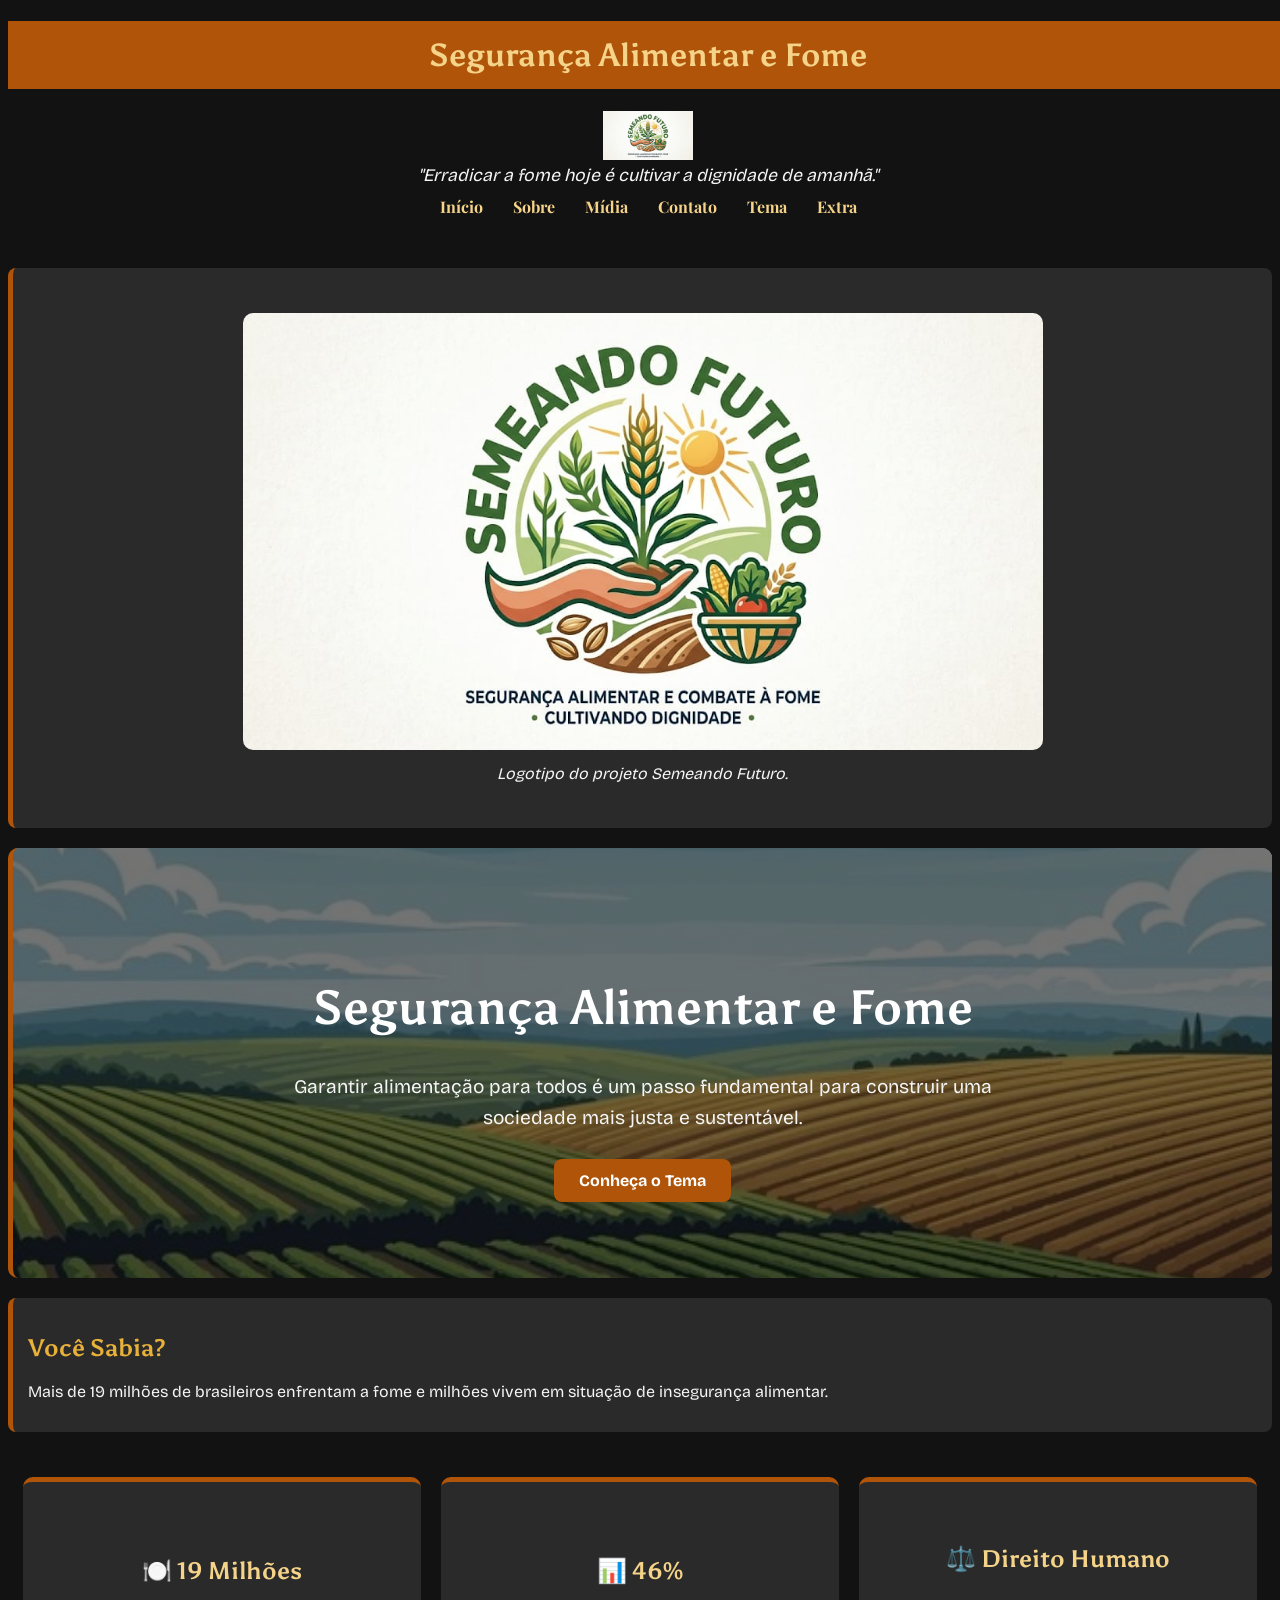
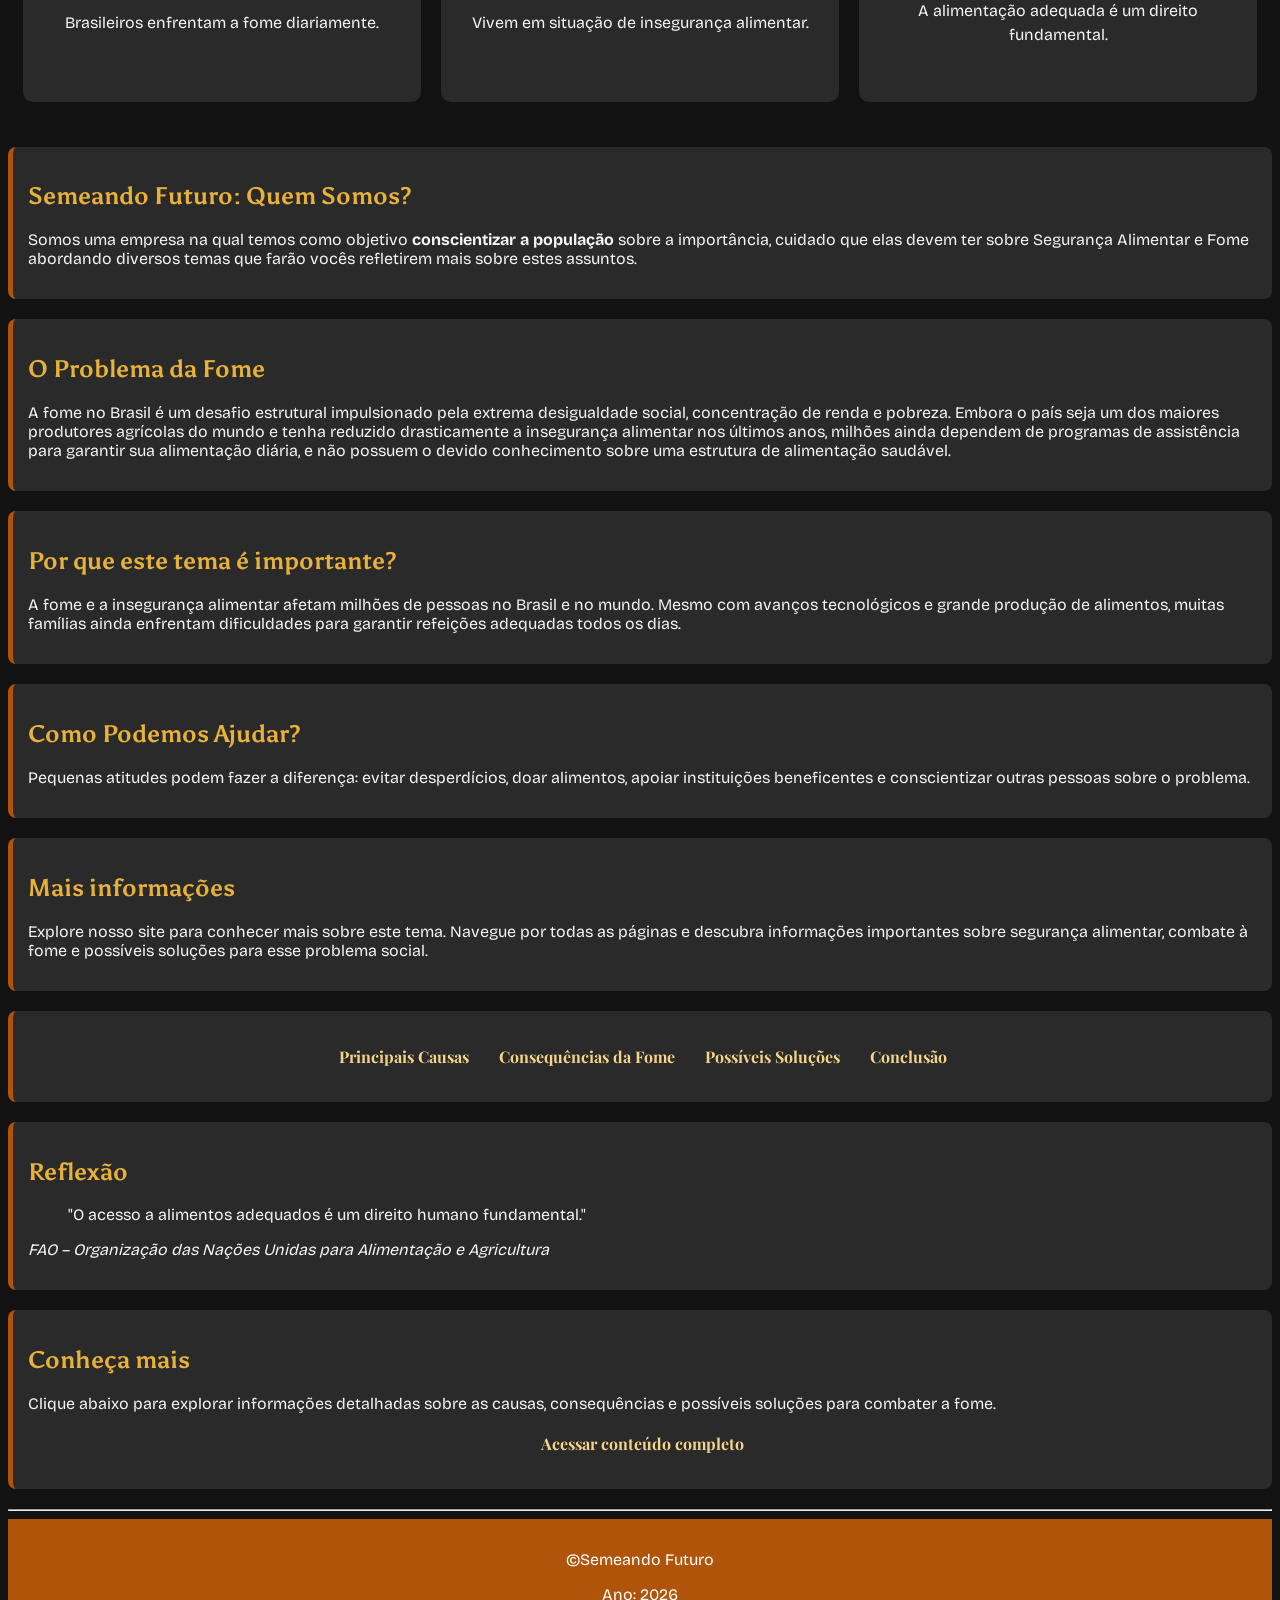
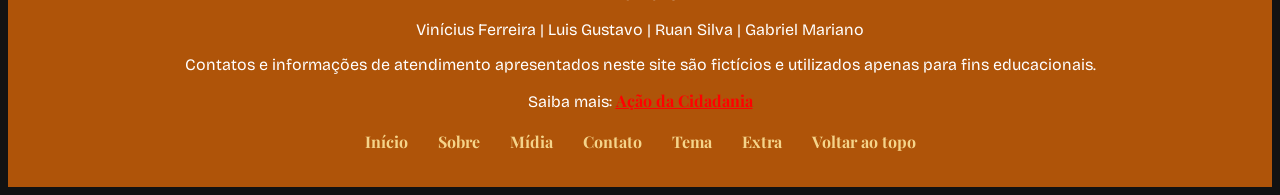
==== index.html @ 57f0143e "teste 1" ====
<!--blockquote com sitação de fonte real -->
<!doctype html>
<html lang="pt-BR">
  <head>
    <meta charset="UTF-8" />
    <meta name="viewport" content="width=device-width, initial-scale=1.0" />
    <title>Home(Pagina inicial)</title>
    <link rel="icon" href="imagens/favicon.png" />
    <link rel="stylesheet" href="css/style.css" />
    <link rel="preconnect" href="https://fonts.googleapis.com" />
    <link rel="preconnect" href="https://fonts.gstatic.com" crossorigin />

    <link
      href="https://fonts.googleapis.com/css2?family=Asul:wght@400;700&family=Bricolage+Grotesque:wght@400;500;600;700&family=Playfair+Display:wght@400;600;700&display=swap"
      rel="stylesheet"
    />
  </head>

  <body class="home" id="topo">
    <header class="header-index">
      <h1>Segurança Alimentar e Fome</h1>
      <hr />
      <img
        src="imagens/logojpeg.jpeg"
        alt="Logo Semeando Futuro"
        width="50%"
        class="logo-central"
      />

      <p class="slogan">
        "Erradicar a fome hoje é cultivar a dignidade de amanhã."
      </p>

      <!-- MENU -->
      <nav>
        <ul>
          <li><a href="index.html">Início</a></li>
          <li><a href="sobre.html">Sobre</a></li>
          <li><a href="midia.html">Mídia</a></li>
          <li><a href="contato.html">Contato</a></li>
          <li><a href="tema.html">Tema</a></li>
          <li><a href="extra.html">Extra</a></li>
        </ul>
      </nav>
    </header>
    <section>
      <figure>
        <img src="imagens/logojpeg.jpeg" alt="Logo do projeto" />
        <figcaption>Logotipo do projeto Semeando Futuro.</figcaption>
      </figure>
    </section>
    <section class="hero">
      <div class="hero-conteudo">
        <h1>Segurança Alimentar e Fome</h1>

        <p>
          Garantir alimentação para todos é um passo fundamental para construir
          uma sociedade mais justa e sustentável.
        </p>

        <a href="tema.html" class="btn-hero"> Conheça o Tema </a>
      </div>
    </section>

    <section class="curiosidade-destaque">
      <h2>Você Sabia?</h2>

      <p>
        Mais de 19 milhões de brasileiros enfrentam a fome e milhões vivem em
        situação de insegurança alimentar.
      </p>
    </section>
    <section class="cards-destaque">
      <div class="card">
        <h3>🍽️ 19 Milhões</h3>
        <p>Brasileiros enfrentam a fome diariamente.</p>
      </div>

      <div class="card">
        <h3>📊 46%</h3>
        <p>Vivem em situação de insegurança alimentar.</p>
      </div>

      <div class="card">
        <h3>⚖️ Direito Humano</h3>
        <p>A alimentação adequada é um direito fundamental.</p>
      </div>
    </section>
    <main>
      <section>
        <h2>Semeando Futuro: Quem Somos?</h2>
        <p>
          Somos uma empresa na qual temos como objetivo
          <strong>conscientizar a população</strong> sobre a importância,
          cuidado que elas devem ter sobre Segurança Alimentar e Fome abordando
          diversos temas que farão vocês refletirem mais sobre estes assuntos.
        </p>
      </section>

      <section>
        <h2>O Problema da Fome</h2>
        <p>
          A fome no Brasil é um desafio estrutural impulsionado pela extrema
          desigualdade social, concentração de renda e pobreza. Embora o país
          seja um dos maiores produtores agrícolas do mundo e tenha reduzido
          drasticamente a insegurança alimentar nos últimos anos, milhões ainda
          dependem de programas de assistência para garantir sua alimentação
          diária, e não possuem o devido conhecimento sobre uma estrutura de
          alimentação saudável.
        </p>
      </section>
      <section>
        <h2>Por que este tema é importante?</h2>

        <p>
          A fome e a insegurança alimentar afetam milhões de pessoas no Brasil e
          no mundo. Mesmo com avanços tecnológicos e grande produção de
          alimentos, muitas famílias ainda enfrentam dificuldades para garantir
          refeições adequadas todos os dias.
        </p>
      </section>
      <section>
        <h2>Como Podemos Ajudar?</h2>

        <p>
          Pequenas atitudes podem fazer a diferença: evitar desperdícios, doar
          alimentos, apoiar instituições beneficentes e conscientizar outras
          pessoas sobre o problema.
        </p>
      </section>

      <section>
        <h2>Mais informações</h2>
        <p>
          Explore nosso site para conhecer mais sobre este tema. Navegue por
          todas as páginas e descubra informações importantes sobre segurança
          alimentar, combate à fome e possíveis soluções para esse problema
          social.
        </p>
      </section>

      <section>
        <nav>
          <ul>
            <li><a href="tema.html#causas">Principais Causas</a></li>
            <li><a href="tema.html#consequencias">Consequências da Fome</a></li>
            <li><a href="tema.html#solucoes">Possíveis Soluções</a></li>
            <li><a href="tema.html#conclusao">Conclusão</a></li>
          </ul>
        </nav>
      </section>
      <section>
        <h2>Reflexão</h2>

        <blockquote cite="https://www.fao.org">
          "O acesso a alimentos adequados é um direito humano fundamental."
        </blockquote>

        <p>
          <cite
            >FAO – Organização das Nações Unidas para Alimentação e
            Agricultura</cite
          >
        </p>
      </section>
      <section>
        <h2>Conheça mais</h2>

        <p>
          Clique abaixo para explorar informações detalhadas sobre as causas,
          consequências e possíveis soluções para combater a fome.
        </p>
        <nav>
          <ul>
            <li>
              <a href="tema.html">Acessar conteúdo completo</a>
            </li>
          </ul>
        </nav>
      </section>
    </main>

    <hr />
    <footer>
      <p>&copy;Semeando Futuro</p>
      <p>Ano: 2026</p>
      <p>Vinícius Ferreira | Luis Gustavo | Ruan Silva | Gabriel Mariano</p>
      <p>
        Contatos e informações de atendimento apresentados neste site são
        fictícios e utilizados apenas para fins educacionais.
      </p>
      <p>
        Saiba mais:
        <a
          href="https://www.acaodacidadania.org.br/"
          target="_blank"
          rel="noopener noreferrer"
          class="link-externo"
        >
          Ação da Cidadania
        </a>
      </p>
      <nav>
        <ul>
          <li><a href="index.html">Início</a></li>
          <li><a href="sobre.html">Sobre</a></li>
          <li><a href="midia.html">Mídia</a></li>
          <li><a href="contato.html">Contato</a></li>
          <li><a href="tema.html">Tema</a></li>
          <li><a href="extra.html">Extra</a></li>
          <li><a href="#topo">Voltar ao topo</a></li>
        </ul>
      </nav>
    </footer>
  </body>
</html>
---- css/style.css ----
@charset "UTF-8";

/*! DARK MODE */
@media (prefers-color-scheme: dark) {
  body {
    background-color: #121212;
    color: #f5f5f5;
  }
}
/* ========================================================================== */
/* Cores Usadas no projeto */
/* ========================================================================== */
/*:root {
  --cor-principal: #af5409;
  --cor-secundaria: #f5d48a;
  --cor-fundo: #121212;
  --fonte-corpo: "Bricolage Grotesque", sans-serif;
  --fonte-titulo: "Asul", serif;
}*/

.boas-vindas {
  text-align: center;
}
.slogan {
  font-style: italic;
  text-align: center;
}
header img {
  display: block;
  margin: 20px auto;
  width: 300px;
}
.logo-central {
  display: block;
  margin: 20px auto;
  width: 50%;
  max-width: 800px;
}
.curiosidade {
  text-align: center;
}
table {
  margin: 0 auto;
  border-collapse: collapse;
}
figure {
  text-align: center;
  margin: 30px auto;
}

figure img {
  width: 70%;
  max-width: 800px;
  border-radius: 10px;
}
#graficos img {
  width: 100%;
  max-width: 900px;
}

figcaption {
  margin-top: 10px;
  font-style: italic;
}
.tabela-dados table {
  width: 100%;
  border-collapse: collapse;
  background-color: white;
  color: #222;
}

.tabela-dados th {
  background-color: #c76b00;
  color: white;
  padding: 12px;
  border: 1px solid #ccc;
}

.tabela-dados td {
  padding: 12px;
  border: 1px solid #ccc;
  color: #222;
}

.tabela-dados tbody tr:nth-child(even) {
  background-color: #f5f5f5;
}

.tabela-dados tbody tr:hover {
  background-color: #ffe0b2;
}

.tabela-dados tfoot td {
  background-color: #e0e0e0;
  color: #333;
  font-style: italic;
  font-weight: bold;
  text-align: center;
}
.galeria-tema {
  display: flex;
  justify-content: center;
  align-items: flex-start;
  gap: 20px;
  flex-wrap: wrap;
}

.galeria-tema figure {
  width: 45%;
}

.galeria-tema img {
  width: 100%;
  height: auto;
}
.galeria {
  display: grid;
  grid-template-columns: repeat(auto-fill, minmax(300px, 1fr));
  gap: 20px;
}
.galeria img {
  width: 100%;
  height: 250px;
  object-fit: cover;

  transition: transform 0.3s ease;
}

.galeria img:hover {
  transform: scale(1.05);
}
.tabela-dados {
  overflow-x: auto;
}

.tabela-dados table {
  width: 90%;
  margin: 0 auto;
}
iframe {
  display: block;
  margin: 20px auto;
  max-width: 100%;
  border-radius: 10px;
  border: none;
}
details {
  margin-top: 15px;
}

summary {
  cursor: pointer;
  font-weight: bold;
  color: #f5d48a;
  margin-bottom: 15px;
}

summary:hover {
  color: #e55934;
}

/* ========================================================================== */
/* GERAL */
/* ========================================================================== */

body {
  background-color: #121212;
  color: #f5f5f5;
  font-family: "Bricolage Grotesque", sans-serif;
  padding-top: 120px;
}
body.home {
  padding-top: 280px;
}

/* ========================================================================== */
/* TÍTULOS */
/* ========================================================================== */

h1,
h2,
h3,
h4,
h5,
h6 {
  font-family: "Asul", serif;
}
h1 {
  background-color: #af5409;
  color: #f5d48a;
  text-align: center;
  padding: 15px;
}

header h1,
header h2 {
  text-align: center;
}

h2,
h3,
h4,
h5,
h6 {
  color: #e7b13a;
}

form h3 {
  text-align: center;
}

form legend {
  display: table;
  margin: 0 auto;
  color: #e7b13a;
}

/* ========================================================================== */
/* MENU */
/* ========================================================================== */

nav ul {
  list-style-type: none;
  padding: 0;
  margin: 20px 0;
  display: flex;
  justify-content: center;
  gap: 30px;
}

nav a {
  text-decoration: none;
  color: #f5d48a;
  font-weight: bold;
  font-family: "Playfair Display", serif;
  transition: 0.3s;
}

nav a:hover {
  color: #e55934;
}

/* ========================================================================== */
/* CABEÇALHO FIXO */
/* ========================================================================== */

header {
  position: fixed;
  top: 0;
  width: 100%;
  z-index: 1000;
  background-color: #121212;
}

header hr {
  display: none;
}

/* ========================================================================== */
/* SEÇÕES */
/* ========================================================================== */

section {
  background-color: #2a2a2a;
  border-left: 5px solid #af5409;
  padding: 15px;
  margin: 20px 0;
  border-radius: 8px;
}

/* ========================================================================== */
/* FORMULÁRIOS */
/* ========================================================================== */

input,
select,
textarea {
  background-color: #252525;
  color: #ffffff;
  border: 1px solid #c06a12;
  border-radius: 4px;
  padding: 6px;
}
input:focus,
select:focus,
textarea:focus {
  outline: 3px solid #e7b13a;
  outline-offset: 2px;
}
/* ========================================================================== */
/* HERO */
/* ========================================================================== */

/* Hero da página inicial */
.hero {
  background-size: cover;
  background-position: center;
  min-height: 400px;

  display: flex;
  justify-content: center;
  align-items: center;

  text-align: center;

  border-radius: 10px;
  margin: 20px 0;

  background-image:
    linear-gradient(rgba(0, 0, 0, 0.55), rgba(0, 0, 0, 0.55)),
    url("../imagens/galeria/imagem5.jpeg");
}

/* Hero da página Sobre */
.hero-sobre {
  background-image:
    linear-gradient(rgba(0, 0, 0, 0.55), rgba(0, 0, 0, 0.55)),
    url("../imagens/galeria/imagem6.jpeg");
}

/* Hero da página Tema */
.hero-tema {
  background-image:
    linear-gradient(rgba(0, 0, 0, 0.55), rgba(0, 0, 0, 0.55)),
    url("../imagens/galeria/imagem7.jpeg");
}
/* Hero da página Extra */
.hero-extra {
  background-image:
    linear-gradient(rgba(0, 0, 0, 0.55), rgba(0, 0, 0, 0.55)),
    url("../imagens/galeria/imagem8.jpeg");
}
.hero-conteudo {
  max-width: 700px;
  padding: 20px;
}

.hero h1 {
  background: none;
  color: white;
  font-size: clamp(2rem, 4vw, 3rem);
  margin-bottom: 20px;
}

.hero p {
  font-size: 1.2rem;
  line-height: 1.6;
  margin-bottom: 25px;
}

.btn-hero {
  display: inline-block;

  background-color: #af5409;
  color: white;

  text-decoration: none;

  padding: 12px 25px;

  border-radius: 8px;

  font-weight: bold;

  transition: 0.3s;
}

.btn-hero:hover {
  background-color: #c76b00;
  transform: scale(1.05);
}

/* ========================================================================== */
/* RODAPÉ */
/* ========================================================================== */

footer {
  background-color: #af5409;
  color: white;
  text-align: center;
  padding: 15px;
}

/* ========================================================================== */
/* CARDS */
/* ========================================================================== */

.cards-destaque {
  display: grid;
  grid-template-columns: repeat(auto-fill, minmax(380px, 1fr));
  gap: 20px;
  margin: 30px 0;
  background: transparent;
  border-left: none;
}
.card {
  background-color: #2a2a2a;
  border-top: 5px solid #af5409;

  padding: 20px;
  border-radius: 10px;

  text-align: center;

  min-height: 180px;

  display: flex;
  flex-direction: column;
  justify-content: center;

  transition: transform 0.3s ease;
}

.card:hover {
  transform: translateY(-5px);
}

.card h3 {
  color: #f5d48a;
  margin-bottom: 10px;
  font-size: 1.5rem;
}

.card p {
  color: #f5f5f5;
  line-height: 1.5;
}
.cards-integrantes {
  display: grid;
  grid-template-columns: repeat(4, 1fr);
  gap: 20px;

  background: transparent;
  border: none;
  padding: 0;
}

/* ========================================================================== */
/* Links importantes */
/* ========================================================================== */

.link-externo,
.link-destaque {
  font-family: "Playfair Display", serif;
}

.link-destaque {
  color: red;
  font-weight: bold;
  text-decoration: none;
}

.link-destaque:hover {
  color: #ff6666;
  text-decoration: underline;
}

/* Links externos */

.link-externo {
  color: red;
  font-weight: bold;
}

.link-externo:hover {
  color: #ff6666;
}

/* ========================================================================== */
/* LAYOUT TEMA */
/* ========================================================================== */

.layout-tema {
  display: grid;
  grid-template-areas: "aside main";
  grid-template-columns: 250px 1fr;
  gap: 25px;

  max-width: 1400px;
  margin: 0 auto;
  padding: 20px;
}

.menu-lateral {
  grid-area: aside;

  background-color: #2a2a2a;
  border-left: 5px solid #af5409;
  border-radius: 8px;

  padding: 15px;

  position: sticky;
  top: 140px;

  align-self: start;
}

.menu-lateral h3 {
  margin-top: 0;
  text-align: center;
}

.menu-lateral ul {
  list-style: none;
  padding: 0;
}

.menu-lateral li {
  margin: 12px 0;
}

.menu-lateral a {
  color: #f5d48a;
  text-decoration: none;
  font-weight: bold;
}

.menu-lateral a:hover {
  color: #e55934;
}

.conteudo-tema {
  grid-area: main;
}

/* ========================================================================== */
/* Responsivo */
/* ========================================================================== */

@media (max-width: 900px) {
  .layout-tema {
    grid-template-areas:
      "aside"
      "main";

    grid-template-columns: 1fr;
  }

  .menu-lateral {
    position: static;
  }
}
section[id] {
  scroll-margin-top: 150px;
}
/* HOME */

body.home {
  padding-top: 240px;
}

.header-index .logo-central {
  width: 12%;
  max-width: 90px;
  margin: 5px auto;
}

.header-index .slogan {
  margin: 5px 0;
  font-size: 1.1rem;
}

.header-index nav ul {
  margin: 10px 0;
}
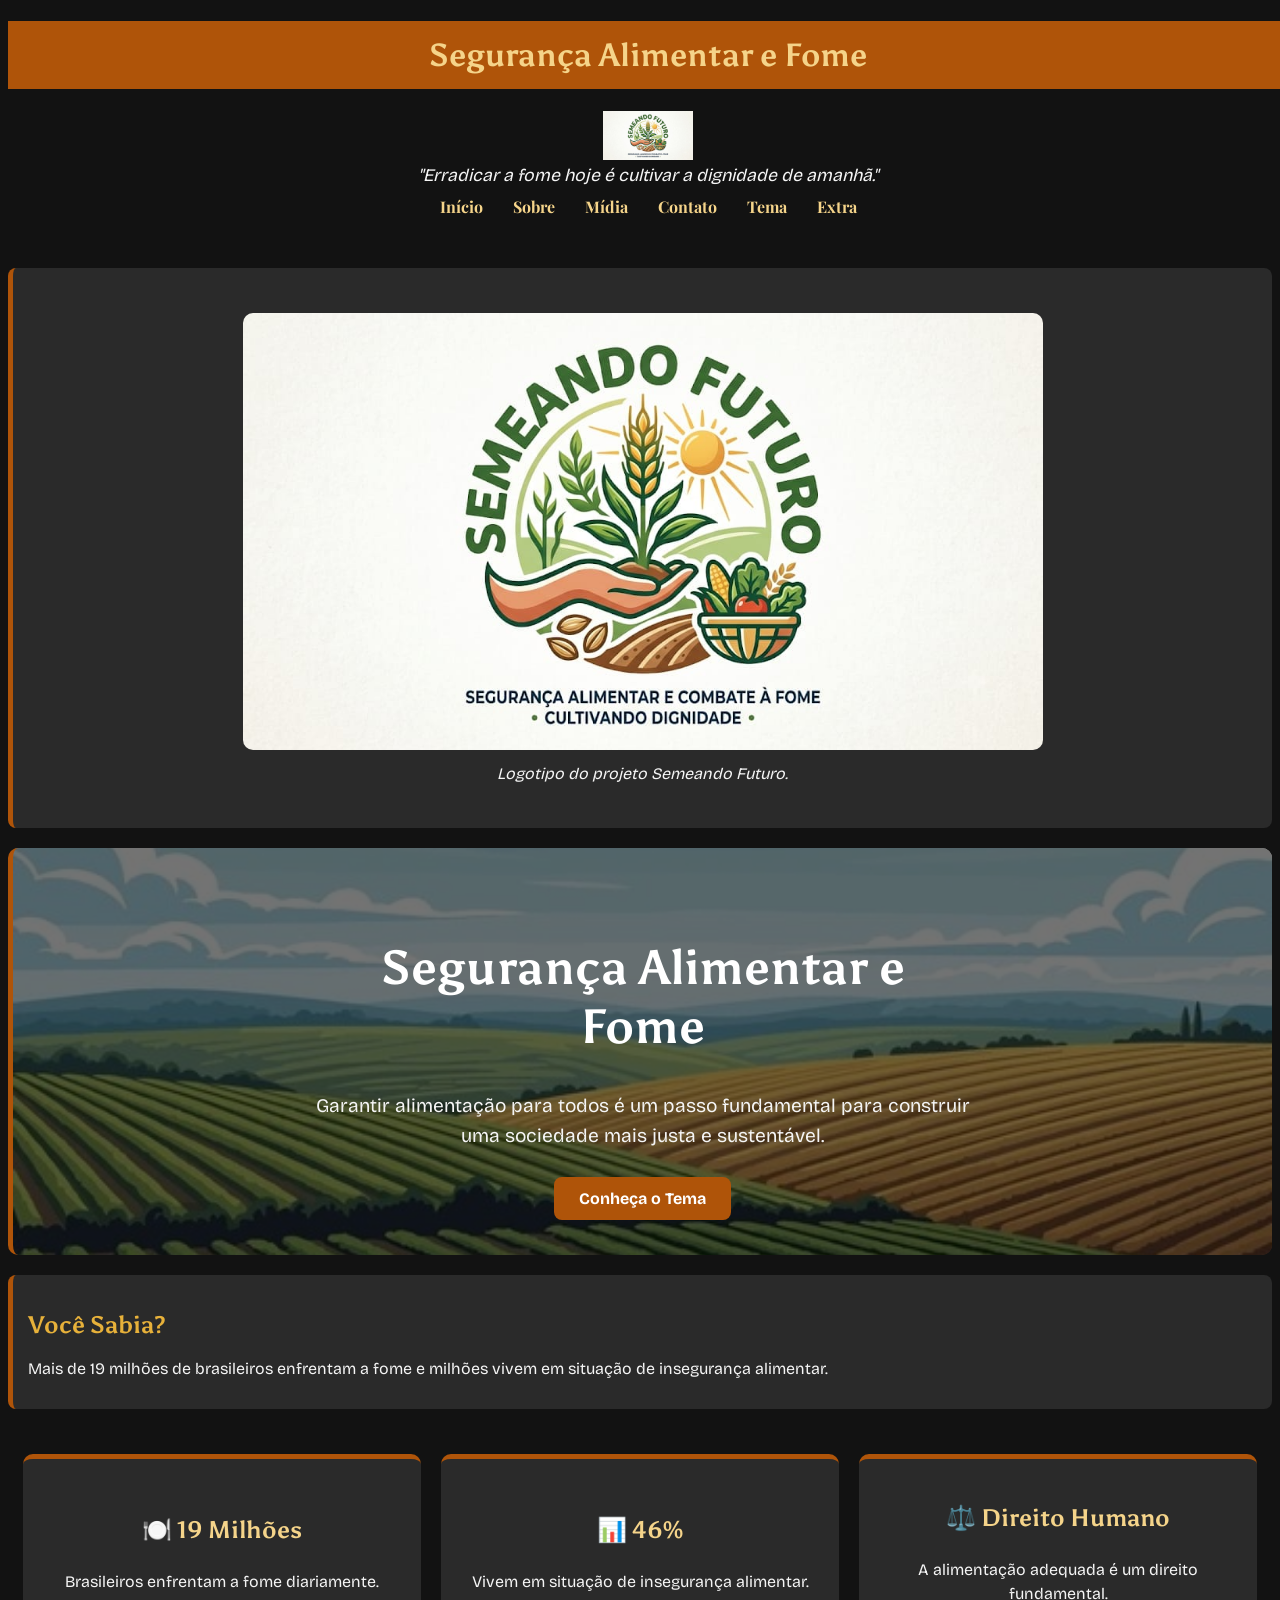
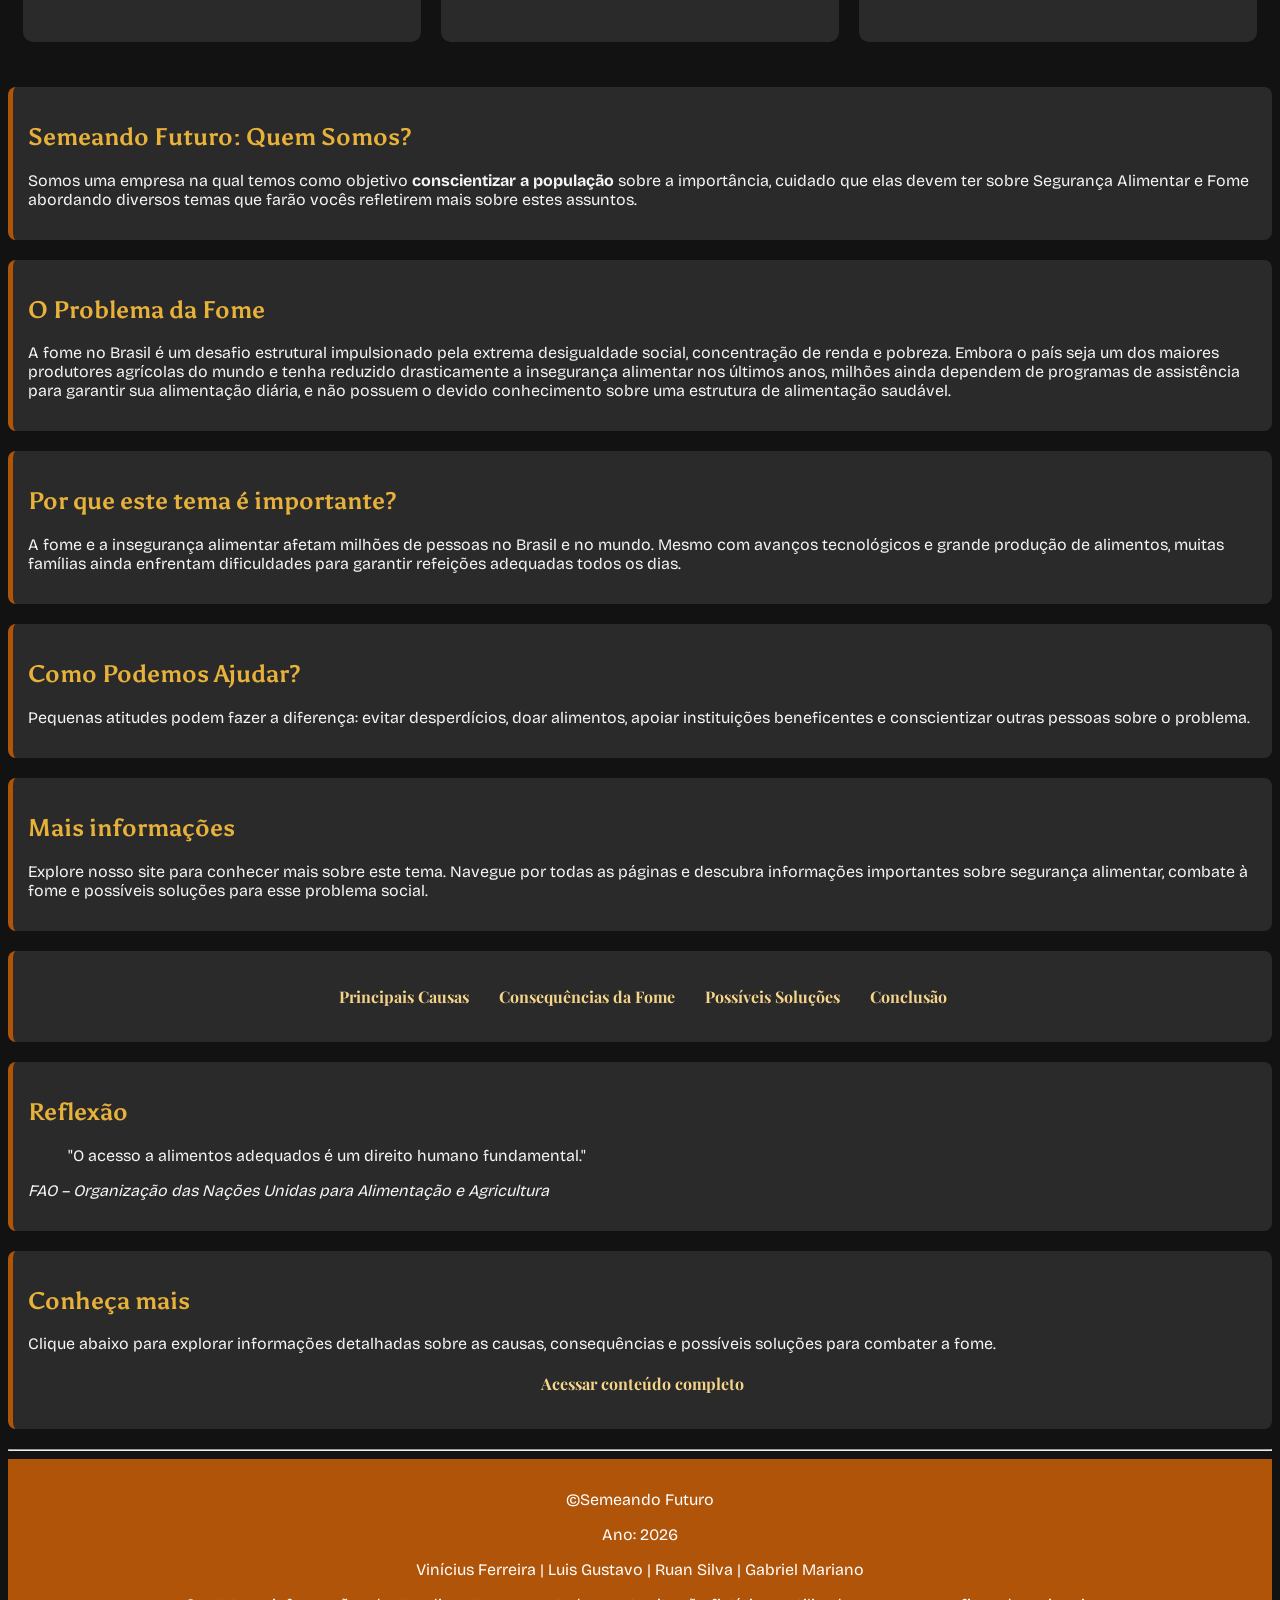
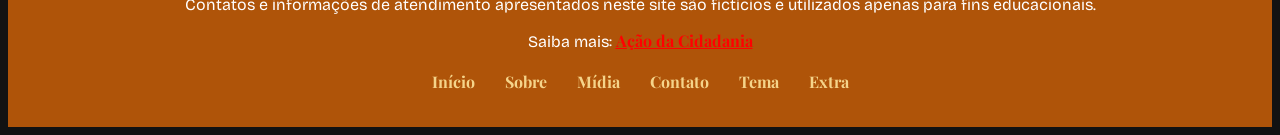
==== commit 094f9a50: "correção" ====
--- a/index.html
+++ b/index.html
@@ -208,7 +208,6 @@
           <li><a href="contato.html">Contato</a></li>
           <li><a href="tema.html">Tema</a></li>
           <li><a href="extra.html">Extra</a></li>
-          <li><a href="#topo">Voltar ao topo</a></li>
         </ul>
       </nav>
     </footer>
--- a/css/style.css
+++ b/css/style.css
@@ -1,181 +1,82 @@
 @charset "UTF-8";
 
-/*! DARK MODE */
+/* ===================================================
+   ESTILO.CSS — SEMEANDO FUTURO
+   Tema: Segurança Alimentar e Fome
+
+   Grupo:
+   Vinícius Ferreira
+   Luis Gustavo
+   Gabriel Mariano
+   Ruan Silva
+
+   Data: Junho/2026
+=================================================== */
+
+/* ===================================================
+   1. MODO ESCURO
+=================================================== */
+
 @media (prefers-color-scheme: dark) {
   body {
-    background-color: #121212;
-    color: #f5f5f5;
+    background-color: var(--cor-fundo);
+    color: var(--cor-texto);
   }
 }
-/* ========================================================================== */
-/* Cores Usadas no projeto */
-/* ========================================================================== */
-/*:root {
-  --cor-principal: #af5409;
+
+/* ===================================================
+   2. VARIÁVEIS GLOBAIS (DESIGN TOKENS)
+=================================================== */
+
+:root {
+  /* Cores principais */
+
+  --cor-primaria: #af5409;
   --cor-secundaria: #f5d48a;
+  --cor-acento: #e55934;
+  --cor-topico: #e7b13a;
+
+  /* Fundo */
+
   --cor-fundo: #121212;
-  --fonte-corpo: "Bricolage Grotesque", sans-serif;
-  --fonte-titulo: "Asul", serif;
-}*/
-
-.boas-vindas {
-  text-align: center;
-}
-.slogan {
-  font-style: italic;
-  text-align: center;
-}
-header img {
-  display: block;
-  margin: 20px auto;
-  width: 300px;
-}
-.logo-central {
-  display: block;
-  margin: 20px auto;
-  width: 50%;
-  max-width: 800px;
-}
-.curiosidade {
-  text-align: center;
-}
-table {
-  margin: 0 auto;
-  border-collapse: collapse;
-}
-figure {
-  text-align: center;
-  margin: 30px auto;
-}
-
-figure img {
-  width: 70%;
-  max-width: 800px;
-  border-radius: 10px;
-}
-#graficos img {
-  width: 100%;
-  max-width: 900px;
-}
-
-figcaption {
-  margin-top: 10px;
-  font-style: italic;
-}
-.tabela-dados table {
-  width: 100%;
-  border-collapse: collapse;
-  background-color: white;
-  color: #222;
-}
-
-.tabela-dados th {
-  background-color: #c76b00;
-  color: white;
-  padding: 12px;
-  border: 1px solid #ccc;
-}
-
-.tabela-dados td {
-  padding: 12px;
-  border: 1px solid #ccc;
-  color: #222;
-}
-
-.tabela-dados tbody tr:nth-child(even) {
-  background-color: #f5f5f5;
-}
-
-.tabela-dados tbody tr:hover {
-  background-color: #ffe0b2;
-}
-
-.tabela-dados tfoot td {
-  background-color: #e0e0e0;
-  color: #333;
-  font-style: italic;
-  font-weight: bold;
-  text-align: center;
-}
-.galeria-tema {
-  display: flex;
-  justify-content: center;
-  align-items: flex-start;
-  gap: 20px;
-  flex-wrap: wrap;
-}
-
-.galeria-tema figure {
-  width: 45%;
-}
-
-.galeria-tema img {
-  width: 100%;
-  height: auto;
-}
-.galeria {
-  display: grid;
-  grid-template-columns: repeat(auto-fill, minmax(300px, 1fr));
-  gap: 20px;
-}
-.galeria img {
-  width: 100%;
-  height: 250px;
-  object-fit: cover;
-
-  transition: transform 0.3s ease;
-}
-
-.galeria img:hover {
-  transform: scale(1.05);
-}
-.tabela-dados {
-  overflow-x: auto;
-}
-
-.tabela-dados table {
-  width: 90%;
-  margin: 0 auto;
-}
-iframe {
-  display: block;
-  margin: 20px auto;
-  max-width: 100%;
-  border-radius: 10px;
-  border: none;
-}
-details {
-  margin-top: 15px;
-}
-
-summary {
-  cursor: pointer;
-  font-weight: bold;
-  color: #f5d48a;
-  margin-bottom: 15px;
-}
-
-summary:hover {
-  color: #e55934;
-}
-
-/* ========================================================================== */
-/* GERAL */
-/* ========================================================================== */
+  --cor-fundo-secundario: #2a2a2a;
+
+  /* Texto */
+
+  --cor-texto: #f5f5f5;
+  --cor-texto-escuro: #222222;
+  --cor-texto-inv: #ffffff;
+
+  /* Tabelas */
+
+  --cor-tabela: #c76b00;
+  --cor-borda: #cccccc;
+
+  /* Links */
+
+  --cor-link-externo: red;
+}
+* {
+  box-sizing: border-box;
+}
+/* ===================================================
+   3. BASE DO SITE
+=================================================== */
 
 body {
-  background-color: #121212;
-  color: #f5f5f5;
+  background-color: var(--cor-fundo);
+  color: var(--cor-texto);
   font-family: "Bricolage Grotesque", sans-serif;
   padding-top: 120px;
 }
+
 body.home {
-  padding-top: 280px;
-}
-
-/* ========================================================================== */
-/* TÍTULOS */
-/* ========================================================================== */
+  padding-top: 240px;
+}
+
+/* ===================================================
+   4. TIPOGRAFIA
+=================================================== */
 
 h1,
 h2,
@@ -185,9 +86,10 @@
 h6 {
   font-family: "Asul", serif;
 }
+
 h1 {
-  background-color: #af5409;
-  color: #f5d48a;
+  background-color: var(--cor-primaria);
+  color: var(--cor-secundaria);
   text-align: center;
   padding: 15px;
 }
@@ -202,7 +104,25 @@
 h4,
 h5,
 h6 {
-  color: #e7b13a;
+  color: var(--cor-topico);
+}
+
+.boas-vindas {
+  text-align: center;
+}
+
+.slogan {
+  text-align: center;
+  font-style: italic;
+}
+
+.curiosidade {
+  text-align: center;
+}
+
+figcaption {
+  margin-top: 10px;
+  font-style: italic;
 }
 
 form h3 {
@@ -212,124 +132,196 @@
 form legend {
   display: table;
   margin: 0 auto;
-  color: #e7b13a;
-}
-
-/* ========================================================================== */
-/* MENU */
-/* ========================================================================== */
-
-nav ul {
-  list-style-type: none;
-  padding: 0;
-  margin: 20px 0;
-  display: flex;
-  justify-content: center;
-  gap: 30px;
-}
-
-nav a {
-  text-decoration: none;
-  color: #f5d48a;
+  color: var(--cor-topico);
+}
+
+/* ===================================================
+   5. ELEMENTOS GERAIS
+=================================================== */
+
+table {
+  margin: 0 auto;
+  border-collapse: collapse;
+}
+
+figure {
+  text-align: center;
+  margin: 30px auto;
+}
+
+figure img {
+  width: 70%;
+  max-width: 800px;
+  border-radius: 10px;
+}
+
+#graficos img {
+  width: 100%;
+  max-width: 900px;
+}
+
+iframe {
+  display: block;
+  margin: 20px auto;
+  max-width: 100%;
+  border: none;
+  border-radius: 10px;
+}
+
+details {
+  margin-top: 15px;
+}
+
+summary {
+  cursor: pointer;
   font-weight: bold;
-  font-family: "Playfair Display", serif;
-  transition: 0.3s;
-}
-
-nav a:hover {
-  color: #e55934;
-}
-
-/* ========================================================================== */
-/* CABEÇALHO FIXO */
-/* ========================================================================== */
+  color: var(--cor-secundaria);
+  margin-bottom: 15px;
+}
+
+summary:hover {
+  color: var(--cor-acento);
+}
+/* ===================================================
+   6. CABEÇALHO
+=================================================== */
 
 header {
   position: fixed;
   top: 0;
   width: 100%;
   z-index: 1000;
-  background-color: #121212;
+  background-color: var(--cor-fundo);
 }
 
 header hr {
   display: none;
 }
 
-/* ========================================================================== */
-/* SEÇÕES */
-/* ========================================================================== */
+/* Cabeçalho exclusivo da Home */
+
+.header-index .logo-central {
+  width: 12%;
+  max-width: 90px;
+  margin: 5px auto;
+}
+
+.header-index .slogan {
+  margin: 5px 0;
+  font-size: 1.1rem;
+}
+.logo-central {
+  display: block;
+  width: 12%;
+  max-width: 90px;
+  margin: 10px auto;
+}
+
+/* ===================================================
+   7. NAVEGAÇÃO
+=================================================== */
+
+nav ul {
+  display: flex;
+  justify-content: center;
+  gap: 30px;
+
+  list-style: none;
+
+  margin: 20px 0;
+  padding: 0;
+}
+
+.header-index nav ul {
+  margin: 10px 0;
+}
+
+nav a {
+  color: var(--cor-secundaria);
+
+  text-decoration: none;
+
+  font-family: "Playfair Display", serif;
+  font-weight: bold;
+
+  transition: 0.3s;
+}
+
+nav a:hover {
+  color: var(--cor-acento);
+}
+
+/* ===================================================
+   8. SEÇÕES
+=================================================== */
 
 section {
-  background-color: #2a2a2a;
-  border-left: 5px solid #af5409;
+  background-color: var(--cor-fundo-secundario);
+
+  border-left: 5px solid var(--cor-primaria);
+  border-radius: 8px;
+
+  margin: 20px 0;
   padding: 15px;
-  margin: 20px 0;
-  border-radius: 8px;
-}
-
-/* ========================================================================== */
-/* FORMULÁRIOS */
-/* ========================================================================== */
-
-input,
-select,
-textarea {
-  background-color: #252525;
-  color: #ffffff;
-  border: 1px solid #c06a12;
-  border-radius: 4px;
-  padding: 6px;
-}
-input:focus,
-select:focus,
-textarea:focus {
-  outline: 3px solid #e7b13a;
-  outline-offset: 2px;
-}
-/* ========================================================================== */
-/* HERO */
-/* ========================================================================== */
-
-/* Hero da página inicial */
+}
+
+section[id] {
+  scroll-margin-top: 150px;
+}
+
+/* ===================================================
+   9. HERO
+=================================================== */
+
+/* Hero padrão */
+
 .hero {
-  background-size: cover;
-  background-position: center;
-  min-height: 400px;
-
   display: flex;
   justify-content: center;
   align-items: center;
 
+  min-height: 400px;
+
+  margin: 20px 0;
+
   text-align: center;
 
   border-radius: 10px;
-  margin: 20px 0;
+
+  background-size: cover;
+  background-position: center;
 
   background-image:
     linear-gradient(rgba(0, 0, 0, 0.55), rgba(0, 0, 0, 0.55)),
     url("../imagens/galeria/imagem5.jpeg");
 }
 
-/* Hero da página Sobre */
+/* Hero - Página Sobre */
+
 .hero-sobre {
   background-image:
     linear-gradient(rgba(0, 0, 0, 0.55), rgba(0, 0, 0, 0.55)),
     url("../imagens/galeria/imagem6.jpeg");
 }
 
-/* Hero da página Tema */
+/* Hero - Página Tema */
+
 .hero-tema {
   background-image:
     linear-gradient(rgba(0, 0, 0, 0.55), rgba(0, 0, 0, 0.55)),
     url("../imagens/galeria/imagem7.jpeg");
 }
-/* Hero da página Extra */
+
+/* Hero - Página Extra */
+
 .hero-extra {
   background-image:
     linear-gradient(rgba(0, 0, 0, 0.55), rgba(0, 0, 0, 0.55)),
     url("../imagens/galeria/imagem8.jpeg");
 }
+
+/* Conteúdo do Hero */
+
 .hero-conteudo {
   max-width: 700px;
   padding: 20px;
@@ -337,77 +329,199 @@
 
 .hero h1 {
   background: none;
-  color: white;
+
+  color: var(--cor-texto-inv);
+
   font-size: clamp(2rem, 4vw, 3rem);
+
   margin-bottom: 20px;
 }
 
 .hero p {
+  margin-bottom: 25px;
+
   font-size: 1.2rem;
   line-height: 1.6;
-  margin-bottom: 25px;
-}
+}
+
+/* Botão Hero */
 
 .btn-hero {
   display: inline-block;
 
-  background-color: #af5409;
-  color: white;
+  padding: 12px 25px;
+
+  background-color: var(--cor-primaria);
+
+  color: var(--cor-texto-inv);
 
   text-decoration: none;
-
-  padding: 12px 25px;
+  font-weight: bold;
 
   border-radius: 8px;
 
+  transition: 0.3s;
+}
+
+.btn-hero:hover {
+  background-color: var(--cor-tabela);
+  transform: scale(1.05);
+}
+/* ===================================================
+   10. TABELAS
+=================================================== */
+
+.tabela-dados {
+  overflow-x: auto;
+}
+
+.tabela-dados table {
+  width: 90%;
+  margin: 0 auto;
+
+  border-collapse: collapse;
+
+  background-color: var(--cor-texto-inv);
+  color: var(--cor-texto-escuro);
+}
+
+.tabela-dados th {
+  padding: 12px;
+
+  background-color: var(--cor-tabela);
+  color: var(--cor-texto-inv);
+
+  border: 1px solid var(--cor-borda);
+}
+
+.tabela-dados td {
+  padding: 12px;
+
+  color: var(--cor-texto-escuro);
+
+  border: 1px solid var(--cor-borda);
+}
+
+.tabela-dados tbody tr:nth-child(even) {
+  background-color: var(--cor-texto);
+}
+
+.tabela-dados tbody tr:hover {
+  background-color: #ffe0b2;
+}
+
+.tabela-dados tfoot td {
+  background-color: #e0e0e0;
+  color: #333;
+
+  font-style: italic;
   font-weight: bold;
-
-  transition: 0.3s;
-}
-
-.btn-hero:hover {
-  background-color: #c76b00;
+  text-align: center;
+}
+
+/* ===================================================
+   11. GALERIAS E IMAGENS
+=================================================== */
+
+.galeria {
+  display: grid;
+
+  grid-template-columns: repeat(auto-fill, minmax(300px, 1fr));
+
+  gap: 20px;
+}
+
+.galeria img {
+  width: 100%;
+  height: 250px;
+
+  object-fit: cover;
+
+  transition: transform 0.3s ease;
+}
+
+.galeria img:hover {
   transform: scale(1.05);
 }
 
-/* ========================================================================== */
-/* RODAPÉ */
-/* ========================================================================== */
-
-footer {
-  background-color: #af5409;
-  color: white;
-  text-align: center;
-  padding: 15px;
-}
-
-/* ========================================================================== */
-/* CARDS */
-/* ========================================================================== */
+/* Galeria da página Tema */
+
+.galeria-tema {
+  display: flex;
+
+  justify-content: center;
+  align-items: flex-start;
+
+  gap: 20px;
+
+  flex-wrap: wrap;
+}
+
+.galeria-tema figure {
+  width: 45%;
+}
+
+.galeria-tema img {
+  width: 100%;
+  height: auto;
+}
+
+/* ===================================================
+   12. FORMULÁRIOS
+=================================================== */
+
+input,
+select,
+textarea {
+  padding: 6px;
+
+  background-color: #252525;
+  color: var(--cor-texto-inv);
+
+  border: 1px solid var(--cor-primaria);
+  border-radius: 4px;
+}
+
+input:focus,
+select:focus,
+textarea:focus {
+  outline: 3px solid var(--cor-topico);
+  outline-offset: 2px;
+}
+
+/* ===================================================
+   13. CARDS
+=================================================== */
 
 .cards-destaque {
   display: grid;
+
   grid-template-columns: repeat(auto-fill, minmax(380px, 1fr));
+
   gap: 20px;
+
   margin: 30px 0;
+
   background: transparent;
   border-left: none;
 }
+
 .card {
-  background-color: #2a2a2a;
-  border-top: 5px solid #af5409;
-
-  padding: 20px;
-  border-radius: 10px;
-
-  text-align: center;
-
-  min-height: 180px;
-
   display: flex;
   flex-direction: column;
   justify-content: center;
 
+  min-height: 180px;
+
+  padding: 20px;
+
+  text-align: center;
+
+  background-color: var(--cor-fundo-secundario);
+
+  border-top: 5px solid var(--cor-primaria);
+  border-radius: 10px;
+
   transition: transform 0.3s ease;
 }
 
@@ -416,93 +530,108 @@
 }
 
 .card h3 {
-  color: #f5d48a;
   margin-bottom: 10px;
+
+  color: var(--cor-secundaria);
+
   font-size: 1.5rem;
 }
 
 .card p {
-  color: #f5f5f5;
+  color: var(--cor-texto);
+
   line-height: 1.5;
 }
+
+/* Cards dos integrantes */
+
 .cards-integrantes {
   display: grid;
+
   grid-template-columns: repeat(4, 1fr);
+
   gap: 20px;
 
   background: transparent;
   border: none;
+
   padding: 0;
 }
 
-/* ========================================================================== */
-/* Links importantes */
-/* ========================================================================== */
+/* ===================================================
+  14. LINKS
+=================================================== */
 
 .link-externo,
 .link-destaque {
   font-family: "Playfair Display", serif;
+
+  color: var(--cor-link-externo);
+
+  font-weight: bold;
 }
 
 .link-destaque {
-  color: red;
-  font-weight: bold;
   text-decoration: none;
 }
 
 .link-destaque:hover {
   color: #ff6666;
+
   text-decoration: underline;
-}
-
-/* Links externos */
-
-.link-externo {
-  color: red;
-  font-weight: bold;
 }
 
 .link-externo:hover {
   color: #ff6666;
 }
-
-/* ========================================================================== */
-/* LAYOUT TEMA */
-/* ========================================================================== */
+/* ===================================================
+  15. LAYOUT DA PÁGINA TEMA
+=================================================== */
 
 .layout-tema {
   display: grid;
+
   grid-template-areas: "aside main";
+
   grid-template-columns: 250px 1fr;
+
   gap: 25px;
 
   max-width: 1400px;
+
   margin: 0 auto;
   padding: 20px;
 }
 
+/* ==========================
+  Menu lateral
+========================== */
+
 .menu-lateral {
   grid-area: aside;
 
-  background-color: #2a2a2a;
-  border-left: 5px solid #af5409;
-  border-radius: 8px;
-
-  padding: 15px;
-
   position: sticky;
   top: 140px;
 
   align-self: start;
+
+  padding: 15px;
+
+  background-color: var(--cor-fundo-secundario);
+
+  border-left: 5px solid var(--cor-primaria);
+  border-radius: 8px;
 }
 
 .menu-lateral h3 {
   margin-top: 0;
+
   text-align: center;
 }
 
 .menu-lateral ul {
   list-style: none;
+
   padding: 0;
 }
 
@@ -511,22 +640,42 @@
 }
 
 .menu-lateral a {
-  color: #f5d48a;
+  color: var(--cor-secundaria);
+
   text-decoration: none;
+
   font-weight: bold;
+
+  transition: 0.3s;
 }
 
 .menu-lateral a:hover {
-  color: #e55934;
-}
+  color: var(--cor-acento);
+}
+
+/* Conteúdo principal */
 
 .conteudo-tema {
   grid-area: main;
 }
 
-/* ========================================================================== */
-/* Responsivo */
-/* ========================================================================== */
+/* ===================================================
+  16. RODAPÉ
+=================================================== */
+
+footer {
+  padding: 15px;
+
+  background-color: var(--cor-primaria);
+
+  color: var(--cor-texto-inv);
+
+  text-align: center;
+}
+
+/* ===================================================
+  17. RESPONSIVIDADE
+=================================================== */
 
 @media (max-width: 900px) {
   .layout-tema {
@@ -540,27 +689,27 @@
   .menu-lateral {
     position: static;
   }
-}
-section[id] {
-  scroll-margin-top: 150px;
-}
-/* HOME */
-
-body.home {
-  padding-top: 240px;
-}
-
-.header-index .logo-central {
-  width: 12%;
-  max-width: 90px;
-  margin: 5px auto;
-}
-
-.header-index .slogan {
-  margin: 5px 0;
-  font-size: 1.1rem;
-}
-
-.header-index nav ul {
-  margin: 10px 0;
-}
+
+  .cards-integrantes {
+    grid-template-columns: repeat(2, 1fr);
+  }
+
+  .galeria-tema figure {
+    width: 100%;
+  }
+
+  .hero {
+    min-height: 300px;
+  }
+
+  .hero p {
+    font-size: 1rem;
+  }
+
+  body.home {
+    padding-top: 200px;
+  }
+}
+/* ===================================================
+  FIM DO ARQUIVO
+=================================================== */
